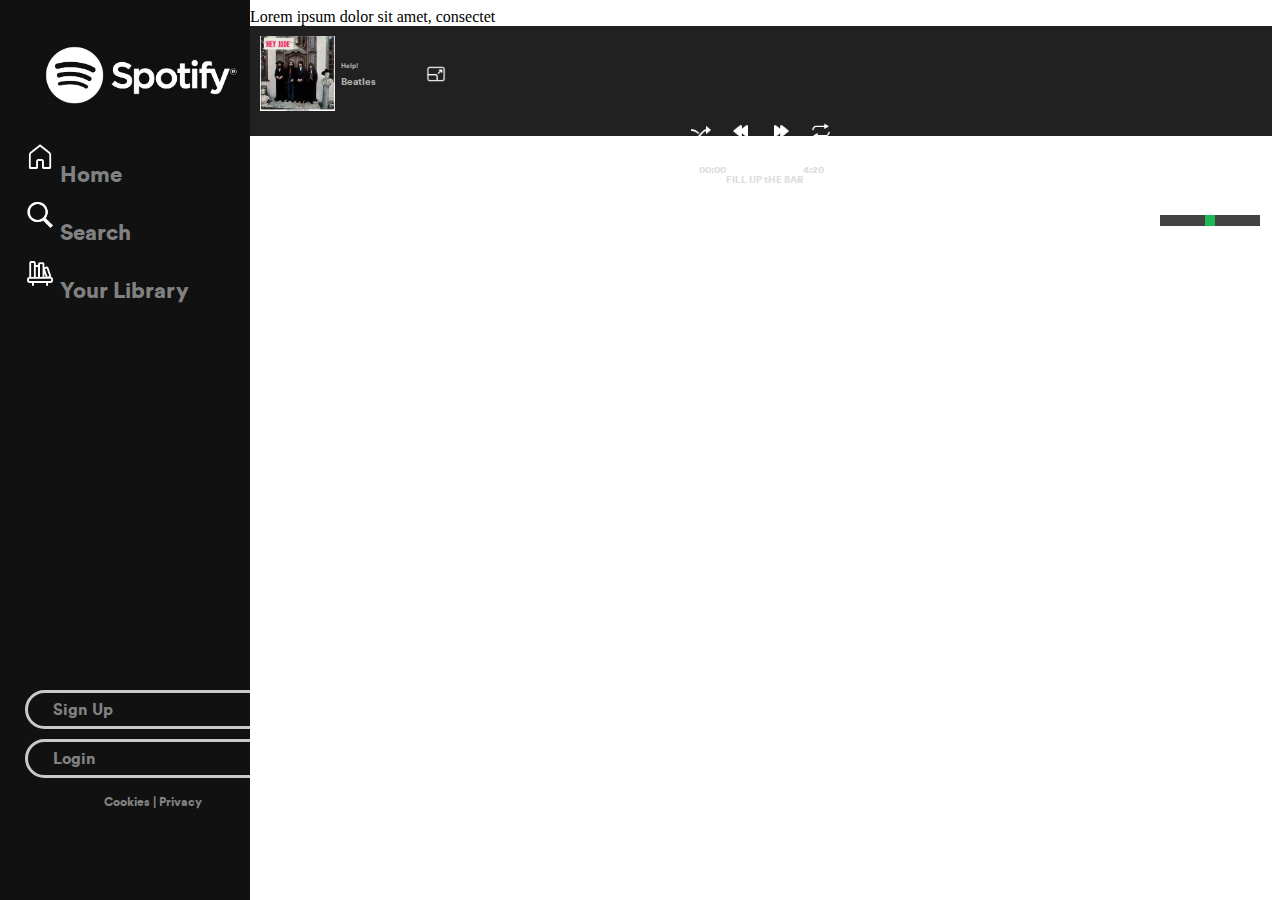
==== D2/index.html @ 8a26b1e2 "D2" ====
<!DOCTYPE html>
<html lang="en">

<head>
    <!-- Required meta tags -->
    <meta charset="utf-8" />
    <meta name="viewport" content="width=device-width, initial-scale=1, shrink-to-fit=no" />
    <!-- Bootstrap CSS -->
    <link rel="stylesheet" href="https://cdn.jsdelivr.net/npm/bootstrap@4.6.0/dist/css/bootstrap.min.css"
        integrity="sha384-B0vP5xmATw1+K9KRQjQERJvTumQW0nPEzvF6L/Z6nronJ3oUOFUFpCjEUQouq2+l" crossorigin="anonymous" />
    <link rel="stylesheet" href="https://use.fontawesome.com/releases/v5.15.3/css/all.css"
        integrity="sha384-SZXxX4whJ79/gErwcOYf+zWLeJdY/qpuqC4cAa9rOGUstPomtqpuNWT9wdPEn2fk" crossorigin="anonymous" />
    <link rel="icon" type="image/png"
        href="https://icons-for-free.com/iconfiles/png/512/music+round+icon+spotify+icon-1320190507294268936.png" />
    <link rel="stylesheet" href="style.css" />
    <title>Spootify</title>
</head>

<body>
Lorem ipsum dolor sit amet, consectet
<div id="songs"></div>
    <!-- Side navigation -->

    <div class="sidenav">
        <div>
            <a href="https://open.spotify.com/artist/3WrFJ7ztbogyGnTHbHJFl2"><img
                    src="assets\images\icons\spotify-sidebar-logo.png" class="sidebar-logo" /></a>
            <a href="HomePage.html" class="greenborder homeGreen"><img class="sidebarIcon"
                    src="assets\images\icons\sidebar-home.png" />
                Home</a>
            <a href="search.html" class="greenborder searchGreen"><img class="sidebarIcon"
                    src="assets\images\icons\sidebar-search.png" />
                Search</a>
            <a href="test.html" class="greenborder libraryGreen"><img class="sidebarIcon"
                    src="assets\images\icons\sidebar-library.png" />
                Your Library</a>
        </div>
        <div class="navFoot">
            <a type="button" class="btn btn-secondary loginBtn text-dark">Sign Up</a>
            <a type="button" href="index.html" class="btn btn-dark loginBtn">Login</a>
            <a class="cookies p-0">Cookies | Privacy</a>
        </div>
    </div>


    <!--  Bottom controls -->

    <div class="footer fixed-bottom">

        <!-- MEDIA VIEW MINI NAV -->

        <div class="smallnav">
            <hr>
            <div class="smallnavicon">
                <a href="HomePage.html" class="smallnavicon"><img class="sidebarIcon"
                        src="assets\images\icons\sidebar-home.png" />
                    Home</a>
            </div>
            <div class="smallnavicon">
                <a href="search.html" class="smallnavicon"><img class="sidebarIcon"
                        src="assets\images\icons\sidebar-search.png" />
                    Search</a>
            </div>
            <div class="smallnavicon">
                <a href="test.html" class="smallnavicon"><img class="sidebarIcon"
                        src="assets\images\icons\sidebar-library.png" />
                    Library</a>
            </div>
        </div>

        <!-- END OF MINI NAV -->

        <div class="row">
            <div class="col-2 col-md-2 bottomLeft">
                <a href="albumpage.html"><img src="./assets/images/album-images/hey-jude.jpg" class="currentalbumart"
                        alt="Album" style="margin-right: 5px" /></a>
                <div class="d-inline p-1 songartist">
                    <h6 class="text-white">Help!</h6>
                    Beatles
                </div>
                <span class="fa-stack d-none d-md-block hideicon bottomIcon" id="toggle">
                    <i class="far fa-heart fa-stack-1x"></i>
                    <i class="fas fa-heart fa-stack-1x"></i>
                </span>
                <a href="#"><img class="bottomIcon d-none d-md-block hideicon"
                        src="assets\images\icons\icons8-toggle-full-screen-96.png" /></a>
            </div>
            <div class="col-9 col-md-9">
                <div class="bottomMiddle">
                    <a href="#"><img src="assets\images\icons\icons8-shuffle-24.png" alt="Shuffle"
                            class="bottomIcon shuffleicon d-none d-md-block" /></a><a href="test.html"><img
                            src="assets\images\icons\icons8-rewind-52.png" alt="Rewind" class="bottomIcon" /></a>
                    <div alt="Play Button" onmouseover="rick.play()" class="playbutton text-white"><i
                            class="fas fa-play-circle playhover mx-0"></i>
                    </div><a href="#"><img src="assets\images\icons\icons8-fast-forward-52.png" alt="Forward"
                            class="bottomIcon"
                            style="margin-left: 0px; padding-left: 0px; left: 0px; margin-left: 10px;" /></a><a
                        href="test.html"><img src="assets\images\icons\icons8-repeat-60.png" alt="Repeat"
                            class="bottomIcon d-none d-md-block" /></a><br>
                </div>
                <div class="row bottomMiddle">
                    <div class="col-1 songtime py-1 " style="text-align:right;">00:00</div>
                    <div class="col-8">
                        <div class="progress mx-0" style="height: 5px">
                            <div class="progress-bar bg-success mx-0" role="progressbar" aria-valuenow="25"
                                aria-valuemin="0" aria-valuemax="100">
                                <p>FILL UP tHE BAR</p>
                            </div>
                        </div>
                    </div>
                    <div class="col-1 p-0 py-1 songtime">4:20</div>
                </div>
            </div>
            <div class="col-1 bottomRight">
                <a href="#"><img src="assets\images\icons\icons8-playlist-32.png" alt=""
                        class="bottomIcon d-none d-md-block hideicon" /></a>
                <a href="#"><img src="assets\images\icons\icons8-subwoofer-48.png" alt=""
                        class="bottomIcon d-none d-md-block hideicon" /> </a><a href=""><img
                        src="assets\images\icons\icons8-speaker-48.png" alt=""
                        class="d-none d-md-block bottomIcon" /></a>
                <input type="range" class="form-control-range slidernav d-md-block" style="width: 100px" />
            </div>
        </div>
    </div>

    <script src="https://code.jquery.com/jquery-3.5.1.slim.min.js"
        integrity="sha384-DfXdz2htPH0lsSSs5nCTpuj/zy4C+OGpamoFVy38MVBnE+IbbVYUew+OrCXaRkfj"
        crossorigin="anonymous"></script>
    <script src="https://cdn.jsdelivr.net/npm/bootstrap@4.6.0/dist/js/bootstrap.bundle.min.js"
        integrity="sha384-Piv4xVNRyMGpqkS2by6br4gNJ7DXjqk09RmUpJ8jgGtD7zP9yug3goQfGII0yAns"
        crossorigin="anonymous"></script>
    <script src="script.js"></script>
    <script>
        window.onload = async () => {
            let eminemSongs = await loadSongs("metallica")
            console.log(eminemSongs)
            let songsDiv = document.getElementById("songs")
            eminemSongs.forEach(song => songsDiv.innerHTML += `<p>${song.title}</p>`)
        }
    </script>

</body>

</html>
---- D2/style.css ----
/* The sidebar menu */
@font-face {
	font-family: "spotifyfont";
	src: url("spotifyfont-webfont.woff2") format("woff2"),
		url("spotifyfont-webfont.woff") format("woff");
}
body{
    margin-left: 250px;
}
.sidenav {
	height: 100%;
	width: 250px;
	position: fixed;
	z-index: 1;
	top: 0;
	left: 0;
	background-color: #111;
	overflow-x: hidden;
	padding-top: 20px;
	font-family: spotifyfont;
}
.smallnav {
	position: absolute;
	bottom: 0;
	width: 100%;
	display: none;
	text-align: center;
	margin: 5px;
}
.smallnavicon {
	display: inline;
	color: grey;
	margin: 5px;
}
.smallnavicon:hover {
	color: #f1f1f1 !important;
	text-decoration: none;
}

.sidenav a {
	padding: 6px 25px 6px 25px;
	text-decoration: none;
	font-size: 22px;
	color: #818181;
	display: block;
}

/* When you mouse over the navigation links, change their color */
.sidenav a:hover {
	color: #f1f1f1;
}
.greenborder:hover {
	border-left: 5px solid #1db954;
}

.sidebar-logo {
	width: 100%;
	padding: 15px;
}

.sidebarIcon {
	width: 30px;
	height: 30px;
	margin-bottom: 10px;
}
.navFoot {
	position: absolute;
	bottom: 105px;
}
.loginBtn {
	width: 200px;
	border: 3px solid rgb(201, 201, 201);
	border-radius: 30px;
	margin-left: 25px;
	margin-bottom: 10px;
	font-size: 16px !important;
}
.cookies {
	color: grey !important;
	display: flex !important;
	justify-content: center;
	font-size: 12px !important;
	margin-left: 25px;
	cursor: pointer;
}
.cookies:hover {
	color: white !important;
}
.footer {
	height: 100px;
	background-color: #212121;
	color: rgb(221, 221, 221);
	padding: 10px 10px 0px 10px;
	line-height: 0;
	font-size: 10px;
	font-family: spotifyfont;
}
.currentalbumart {
	height: 75px;
	width: 75px;
}
.playbutton {
	color: white !important;
	font-size: 25px;
	margin-top: 7px;
}
.playbutton:hover {
	font-size: 27px;
}
.shuffleicon {
	padding-top: 4px;
}
.bottomIcon {
	width: 20px;
	height: 20px;
	margin: 10px;
	font-size: 14px;
	line-height: 1.5;
}

.bottomLeft {
	display: flex;
	align-items: center;
}

.bottomMiddle {
	display: flex;
	justify-content: center;
	margin-bottom: 15px;
}

.bottomRight {
	display: flex;
	align-items: center;
	justify-content: flex-end;
}
.songartist {
	margin-left: 1px;
	margin-bottom: 15px;
	color: rgb(173, 173, 173);
}

@media only screen and (max-width: 768px) {
	.sidenav {
		display: none;
	}
	.smallnav {
		display: block;
	}
	.footer {
		height: 150px;
	}
	input[type="range"] {
		position: fixed !important;
		right: -5px;
		width: 69px !important;
		transform: rotate(270deg);
	}
	input[type="range"] {
		overflow: hidden;
		-webkit-appearance: none;
		background-color: #434343 !important;
	}

	input[type="range"]::-webkit-slider-thumb {
		width: 11px;
		-webkit-appearance: none;
		height: 11px;
		cursor: n-resize !important;
		background: #1db954 !important;
		box-shadow: -80px 0 0 80px #434343 !important;
	}
	.songtime {
		color: grey;
		font-size: 8px !important;
	}
}

input[type="range"] {
	width: 80px;
	-webkit-appearance: none;
	background-color: #434343;
}
input[type="range"]::-webkit-slider-thumb {
	width: 10px;
	-webkit-appearance: none;
	height: 11px;
	cursor: ew-resize;
	background: #1db954;
}
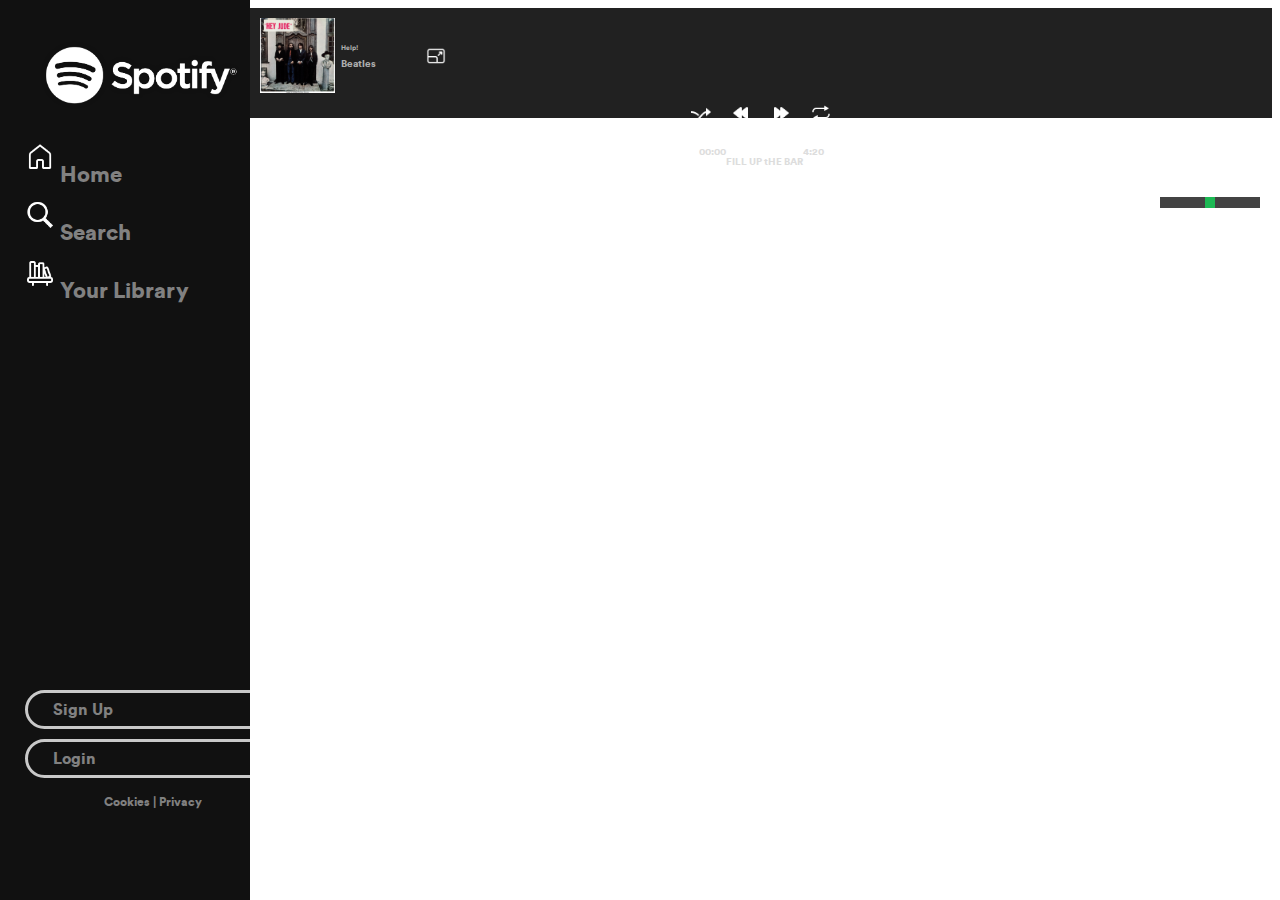
==== commit 7a324823: "D3" ====
--- a/D2/index.html
+++ b/D2/index.html
@@ -17,7 +17,6 @@
 </head>
 
 <body>
-Lorem ipsum dolor sit amet, consectet
 <div id="songs"></div>
     <!-- Side navigation -->
 
